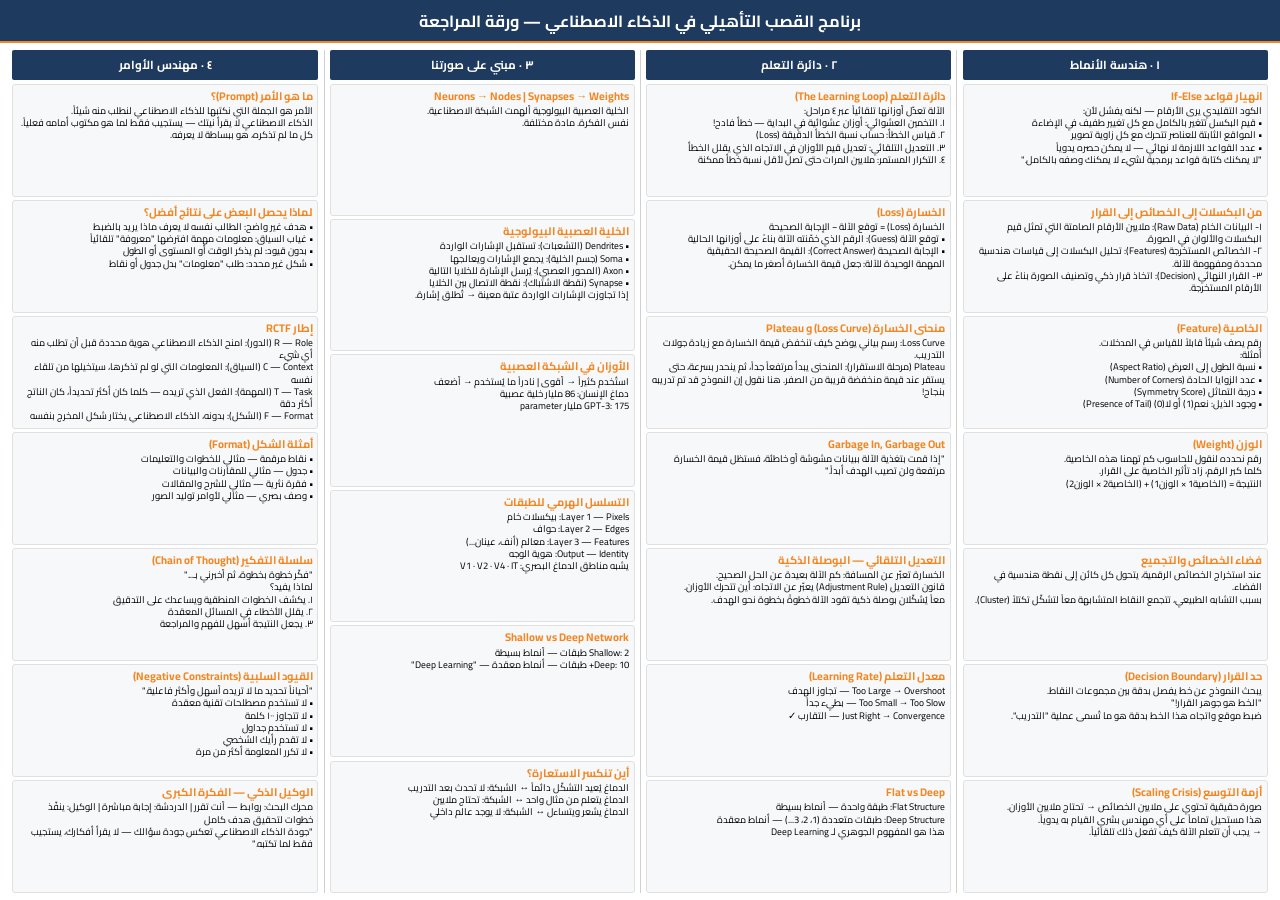
==== cheatsheet/cheatsheet.html @ 99466959 "enable day-4 download + cheatsheet" ====
<!DOCTYPE html>
<html lang="ar" dir="rtl">
<head>
    <meta charset="UTF-8">
    <meta name="viewport" content="width=device-width, initial-scale=1.0" />
    <title>برنامج القصب التأهيلي في الذكاء الاصطناعي — ورقة المراجعة</title>
    <link rel="preconnect" href="https://fonts.googleapis.com" />
    <link href="https://fonts.googleapis.com/css2?family=Cairo:wght@400;700&display=swap" rel="stylesheet" />
    <style>
        :root {
            --header-h: clamp(2rem, 4.8dvh, 3rem);
            --page-pad: clamp(0.25rem, 0.8dvh, 0.6rem);
            --col-gap: clamp(0.15rem, 0.35dvh, 0.4rem);
            --card-pad: clamp(0.2rem, 0.55dvh, 0.45rem);
        }

        * {
            box-sizing: border-box;
        }

        html,
        body {
            font-family: 'Cairo', sans-serif;
            background-color: white;
            color: black;
            margin: 0;
            padding: 0;
            width: 100%;
            height: 100%;
            overflow: hidden;
            -webkit-print-color-adjust: exact;
            print-color-adjust: exact;
        }

        .sheet {
            display: flex;
            flex-direction: column;
            width: 100vw;
            height: 100dvh;
            overflow: hidden;
        }

        .header-banner {
            flex: 0 0 var(--header-h);
            background-color: #1E3A5F;
            color: white;
            display: flex;
            align-items: center;
            justify-content: center;
            font-size: clamp(0.75rem, 1.8dvh, 1.15rem);
            font-weight: bold;
            border-bottom: 2px solid #F5851F;
            -webkit-print-color-adjust: exact;
            print-color-adjust: exact;
        }

        .main-container {
            flex: 1;
            min-height: 0;
            display: grid;
            grid-template-columns: repeat(4, 1fr);
            padding: var(--page-pad);
            gap: 0;
            overflow: hidden;
        }

        .column {
            display: flex;
            flex-direction: column;
            min-height: 0;
            padding: 0 clamp(0.15rem, 0.4vw, 0.35rem);
            border-left: 1px solid #d0d0d0;
            overflow: hidden;
        }

        .column:last-child {
            border-left: none;
        }

        .col-header {
            flex: 0 0 auto;
            background-color: #1E3A5F;
            color: white;
            font-size: calc(var(--font-factor, 1.15) * 1.35dvh);
            font-weight: bold;
            text-align: center;
            padding: clamp(0.15rem, 0.45dvh, 0.35rem) 0.25rem;
            margin-bottom: var(--col-gap);
            border-radius: 2px;
            -webkit-print-color-adjust: exact;
            print-color-adjust: exact;
        }

        .cards {
            flex: 1;
            min-height: 0;
            display: flex;
            flex-direction: column;
            gap: var(--col-gap);
            overflow: hidden;
        }

        .card {
            flex: 1 1 0;
            min-height: 0;
            display: flex;
            flex-direction: column;
            background-color: #F7F8FA;
            border: 1px solid #E0E0E0;
            border-radius: 3px;
            padding: var(--card-pad);
            overflow: hidden;
            -webkit-print-color-adjust: exact;
            print-color-adjust: exact;
        }

        .card-title {
            flex: 0 0 auto;
            color: #F5851F;
            font-size: calc(var(--font-factor, 1.15) * 1.28dvh);
            font-weight: bold;
            margin: 0 0 clamp(0.1rem, 0.25dvh, 0.2rem);
            line-height: 1.2;
            -webkit-print-color-adjust: exact;
            print-color-adjust: exact;
        }

        .card-body {
            flex: 1;
            min-height: 0;
            font-size: calc(var(--font-factor, 1.15) * 1.1dvh);
            margin: 0;
            line-height: 1.28;
            overflow: hidden;
        }

        .bold-text {
            font-weight: bold;
        }

        @page {
            size: A4 landscape;
            margin: 0;
        }

        @media print {
            html,
            body {
                width: 297mm;
                height: 210mm;
                overflow: hidden;
            }

            .sheet {
                width: 297mm;
                height: 210mm;
            }

            .header-banner,
            .col-header {
                background-color: #1E3A5F !important;
                color: #ffffff !important;
                -webkit-print-color-adjust: exact !important;
                print-color-adjust: exact !important;
            }

            .card {
                background-color: #F7F8FA !important;
                -webkit-print-color-adjust: exact !important;
                print-color-adjust: exact !important;
                page-break-inside: avoid;
            }

            .card-title {
                color: #F5851F !important;
            }

            .main-container,
            .column,
            .cards {
                page-break-inside: avoid;
            }
        }
    </style>
</head>
<body>

<div class="sheet">
    <div class="header-banner">
        برنامج القصب التأهيلي في الذكاء الاصطناعي — ورقة المراجعة
    </div>

    <div class="main-container">
        <div class="column">
            <div class="col-header">١ · هندسة الأنماط</div>
            <div class="cards">
            <div class="card">
                <h3 class="card-title">انهيار قواعد If-Else</h3>
                <p class="card-body">
                    الكود التقليدي يرى الأرقام — لكنه يفشل لأن:<br>
                    • قيم البكسل تتغير بالكامل مع كل تغيير طفيف في الإضاءة<br>
                    • المواقع الثابتة للعناصر تتحرك مع كل زاوية تصوير<br>
                    • عدد القواعد اللازمة لا نهائي — لا يمكن حصره يدوياً<br>
                    "لا يمكنك كتابة قواعد برمجية لشيء لا يمكنك وصفه بالكامل."
                </p>
            </div>

            <div class="card">
                <h3 class="card-title">من البكسلات إلى الخصائص إلى القرار</h3>
                <p class="card-body">
                    ١- البيانات الخام (Raw Data): ملايين الأرقام الصامتة التي تمثل قيم البكسلات والألوان في الصورة.<br>
                    ٢- الخصائص المستخرجة (Features): تحليل البكسلات إلى قياسات هندسية محددة ومفهومة للآلة.<br>
                    ٣- القرار النهائي (Decision): اتخاذ قرار ذكي وتصنيف الصورة بناءً على الأرقام المستخرجة.
                </p>
            </div>

            <div class="card">
                <h3 class="card-title">الخاصية (Feature)</h3>
                <p class="card-body">
                    رقم يصف شيئاً قابلاً للقياس في المدخلات.<br>
                    أمثلة:<br>
                    • نسبة الطول إلى العرض (Aspect Ratio)<br>
                    • عدد الزوايا الحادة (Number of Corners)<br>
                    • درجة التماثل (Symmetry Score)<br>
                    • وجود الذيل: نعم(1) أو لا(0) (Presence of Tail)
                </p>
            </div>

            <div class="card">
                <h3 class="card-title">الوزن (Weight)</h3>
                <p class="card-body">
                    رقم نحدده لنقول للحاسوب كم تهمنا هذه الخاصية.<br>
                    كلما كبر الرقم، زاد تأثير الخاصية على القرار.<br>
                    النتيجة = (الخاصية1 × الوزن1) + (الخاصية2 × الوزن2)
                </p>
            </div>

            <div class="card">
                <h3 class="card-title">فضاء الخصائص والتجميع</h3>
                <p class="card-body">
                    عند استخراج الخصائص الرقمية، يتحول كل كائن إلى نقطة هندسية في الفضاء.<br>
                    بسبب التشابه الطبيعي، تتجمع النقاط المتشابهة معاً لتشكّل تكتلاً (Cluster).
                </p>
            </div>

            <div class="card">
                <h3 class="card-title">حد القرار (Decision Boundary)</h3>
                <p class="card-body">
                    يبحث النموذج عن خط يفصل بدقة بين مجموعات النقاط.<br>
                    "الخط هو جوهر القرار!"<br>
                    ضبط موقع واتجاه هذا الخط بدقة هو ما تُسمى عملية "التدريب".
                </p>
            </div>

            <div class="card">
                <h3 class="card-title">أزمة التوسع (Scaling Crisis)</h3>
                <p class="card-body">
                    صورة حقيقية تحتوي على ملايين الخصائص → تحتاج ملايين الأوزان.<br>
                    هذا مستحيل تماماً على أي مهندس بشري القيام به يدوياً.<br>
                    → يجب أن تتعلم الآلة كيف تفعل ذلك تلقائياً.
                </p>
            </div>
            </div>
        </div>

        <div class="column">
            <div class="col-header">٢ · دائرة التعلم</div>
            <div class="cards">
            <div class="card">
                <h3 class="card-title">دائرة التعلم (The Learning Loop)</h3>
                <p class="card-body">
                    الآلة تعدّل أوزانها تلقائياً عبر ٤ مراحل:<br>
                    ١. التخمين العشوائي: أوزان عشوائية في البداية — خطأ فادح!<br>
                    ٢. قياس الخطأ: حساب نسبة الخطأ الدقيقة (Loss)<br>
                    ٣. التعديل التلقائي: تعديل قيم الأوزان في الاتجاه الذي يقلل الخطأ<br>
                    ٤. التكرار المستمر: ملايين المرات حتى تصل لأقل نسبة خطأ ممكنة
                </p>
            </div>

            <div class="card">
                <h3 class="card-title">الخسارة (Loss)</h3>
                <p class="card-body">
                    الخسارة (Loss) = توقع الآلة − الإجابة الصحيحة<br>
                    • توقع الآلة (Guess): الرقم الذي خمّنته الآلة بناءً على أوزانها الحالية<br>
                    • الإجابة الصحيحة (Correct Answer): القيمة الصحيحة الحقيقية<br>
                    المهمة الوحيدة للآلة: جعل قيمة الخسارة أصغر ما يمكن.
                </p>
            </div>

            <div class="card">
                <h3 class="card-title">منحنى الخسارة (Loss Curve) و Plateau</h3>
                <p class="card-body">
                    Loss Curve: رسم بياني يوضح كيف تنخفض قيمة الخسارة مع زيادة جولات التدريب.<br>
                    Plateau (مرحلة الاستقرار): المنحنى يبدأ مرتفعاً جداً، ثم ينحدر بسرعة، حتى يستقر عند قيمة منخفضة قريبة من الصفر. هنا نقول إن النموذج قد تم تدريبه بنجاح!
                </p>
            </div>

            <div class="card">
                <h3 class="card-title">Garbage In, Garbage Out</h3>
                <p class="card-body">
                    "إذا قمت بتغذية الآلة ببيانات مشوشة أو خاطئة، فستظل قيمة الخسارة مرتفعة ولن تصيب الهدف أبداً."
                </p>
            </div>

            <div class="card">
                <h3 class="card-title">التعديل التلقائي — البوصلة الذكية</h3>
                <p class="card-body">
                    الخسارة تعبّر عن المسافة: كم الآلة بعيدة عن الحل الصحيح.<br>
                    قانون التعديل (Adjustment Rule) يعبّر عن الاتجاه: أين تتحرك الأوزان.<br>
                    معاً يُشكّلان بوصلة ذكية تقود الآلة خطوةً بخطوة نحو الهدف.
                </p>
            </div>

            <div class="card">
                <h3 class="card-title">معدل التعلم (Learning Rate)</h3>
                <p class="card-body">
                    Too Large → Overshoot — تجاوز الهدف<br>
                    Too Small → Too Slow — بطيء جداً<br>
                    Just Right → Convergence — التقارب ✓
                </p>
            </div>

            <div class="card">
                <h3 class="card-title">Flat vs Deep</h3>
                <p class="card-body">
                    Flat Structure: طبقة واحدة — أنماط بسيطة<br>
                    Deep Structure: طبقات متعددة (1، 2، 3...) — أنماط معقدة<br>
                    هذا هو المفهوم الجوهري لـ Deep Learning
                </p>
            </div>
            </div>
        </div>

        <div class="column">
            <div class="col-header">٣ · مبني على صورتنا</div>
            <div class="cards">
            <div class="card">
                <h3 class="card-title">Neurons → Nodes | Synapses → Weights</h3>
                <p class="card-body">
                    الخلية العصبية البيولوجية ألهمت الشبكة الاصطناعية.<br>
                    نفس الفكرة. مادة مختلفة.
                </p>
            </div>

            <div class="card">
                <h3 class="card-title">الخلية العصبية البيولوجية</h3>
                <p class="card-body">
                    • Dendrites (التشعبات): تستقبل الإشارات الواردة<br>
                    • Soma (جسم الخلية): يجمع الإشارات ويعالجها<br>
                    • Axon (المحور العصبي): يُرسل الإشارة للخلايا التالية<br>
                    • Synapse (نقطة الاشتباك): نقطة الاتصال بين الخلايا<br>
                    إذا تجاوزت الإشارات الواردة عتبة معينة → تُطلق إشارة.
                </p>
            </div>

            <div class="card">
                <h3 class="card-title">الأوزان في الشبكة العصبية</h3>
                <p class="card-body">
                    استُخدم كثيراً → أقوى | نادراً ما يُستخدم → أضعف<br>
                    دماغ الإنسان: 86 مليار خلية عصبية<br>
                    GPT-3: 175 مليار parameter
                </p>
            </div>

            <div class="card">
                <h3 class="card-title">التسلسل الهرمي للطبقات</h3>
                <p class="card-body">
                    Layer 1 — Pixels: بيكسلات خام<br>
                    Layer 2 — Edges: حواف<br>
                    Layer 3 — Features: معالم (أنف، عينان...)<br>
                    Output — Identity: هوية الوجه<br>
                    يشبه مناطق الدماغ البصري: V1 · V2 · V4 · IT
                </p>
            </div>

            <div class="card">
                <h3 class="card-title">Shallow vs Deep Network</h3>
                <p class="card-body">
                    Shallow: 2 طبقات — أنماط بسيطة<br>
                    Deep: 10+ طبقات — أنماط معقدة — "Deep Learning"
                </p>
            </div>

            <div class="card">
                <h3 class="card-title">أين تنكسر الاستعارة؟</h3>
                <p class="card-body">
                    الدماغ يُعيد التشكّل دائماً ↔ الشبكة: لا تحدث بعد التدريب<br>
                    الدماغ يتعلم من مثال واحد ↔ الشبكة: تحتاج ملايين<br>
                    الدماغ يشعر ويتساءل ↔ الشبكة: لا يوجد عالم داخلي
                </p>
            </div>
            </div>
        </div>

        <div class="column">
            <div class="col-header">٤ · مهندس الأوامر</div>
            <div class="cards">
            <div class="card">
                <h3 class="card-title">ما هو الأمر (Prompt)؟</h3>
                <p class="card-body">
                    الأمر هو الجملة التي نكتبها للذكاء الاصطناعي لنطلب منه شيئاً.<br>
                    الذكاء الاصطناعي لا يقرأ نيتك — يستجيب فقط لما هو مكتوب أمامه فعلياً.<br>
                    كل ما لم تذكره، هو ببساطة لا يعرفه.
                </p>
            </div>

            <div class="card">
                <h3 class="card-title">لماذا يحصل البعض على نتائج أفضل؟</h3>
                <p class="card-body">
                    • هدف غير واضح: الطالب نفسه لا يعرف ماذا يريد بالضبط<br>
                    • غياب السياق: معلومات مهمة افترضها "معروفة" تلقائياً<br>
                    • بدون قيود: لم يذكر الوقت أو المستوى أو الطول<br>
                    • شكل غير محدد: طلب "معلومات" بدل جدول أو نقاط
                </p>
            </div>

            <div class="card">
                <h3 class="card-title">إطار RCTF</h3>
                <p class="card-body">
                    R — Role (الدور): امنح الذكاء الاصطناعي هوية محددة قبل أن تطلب منه أي شيء<br>
                    C — Context (السياق): المعلومات التي لو لم تذكرها، سيتخيلها من تلقاء نفسه<br>
                    T — Task (المهمة): الفعل الذي تريده — كلما كان أكثر تحديداً، كان الناتج أكثر دقة<br>
                    F — Format (الشكل): بدونه، الذكاء الاصطناعي يختار شكل المخرج بنفسه
                </p>
            </div>

            <div class="card">
                <h3 class="card-title">أمثلة الشكل (Format)</h3>
                <p class="card-body">
                    • نقاط مرقمة — مثالي للخطوات والتعليمات<br>
                    • جدول — مثالي للمقارنات والبيانات<br>
                    • فقرة نثرية — مثالي للشرح والمقالات<br>
                    • وصف بصري — مثالي لأوامر توليد الصور
                </p>
            </div>

            <div class="card">
                <h3 class="card-title">سلسلة التفكير (Chain of Thought)</h3>
                <p class="card-body">
                    "فكّر خطوة بخطوة، ثم أخبرني بـ..."<br>
                    لماذا يفيد؟<br>
                    ١. يكشف الخطوات المنطقية ويساعدك على التدقيق<br>
                    ٢. يقلل الأخطاء في المسائل المعقدة<br>
                    ٣. يجعل النتيجة أسهل للفهم والمراجعة
                </p>
            </div>

            <div class="card">
                <h3 class="card-title">القيود السلبية (Negative Constraints)</h3>
                <p class="card-body">
                    "أحياناً تحديد ما لا تريده أسهل وأكثر فاعلية."<br>
                    • لا تستخدم مصطلحات تقنية معقدة<br>
                    • لا تتجاوز ١٠٠ كلمة<br>
                    • لا تستخدم جداول<br>
                    • لا تقدم رأيك الشخصي<br>
                    • لا تكرر المعلومة أكثر من مرة
                </p>
            </div>

            <div class="card">
                <h3 class="card-title">الوكيل الذكي — الفكرة الكبرى</h3>
                <p class="card-body">
                    محرك البحث: روابط — أنت تقرر | الدردشة: إجابة مباشرة | الوكيل: ينفّذ خطوات لتحقيق هدف كامل<br>
                    "جودة الذكاء الاصطناعي تعكس جودة سؤالك — لا يقرأ أفكارك، يستجيب فقط لما تكتبه."
                </p>
            </div>
            </div>
        </div>
    </div>
</div>

<script>
(function () {
  const root = document.documentElement;

  function cardsFit() {
    return [...document.querySelectorAll(".card-body")].every(
      (el) => el.scrollHeight <= el.clientHeight + 1
    );
  }

  function fitToScreen() {
    let factor = 1.28;
    root.style.setProperty("--font-factor", String(factor));

    while (!cardsFit() && factor > 0.82) {
      factor -= 0.02;
      root.style.setProperty("--font-factor", String(factor));
    }
  }

  window.addEventListener("load", fitToScreen);
  window.addEventListener("resize", fitToScreen);
})();
</script>

</body>
</html>
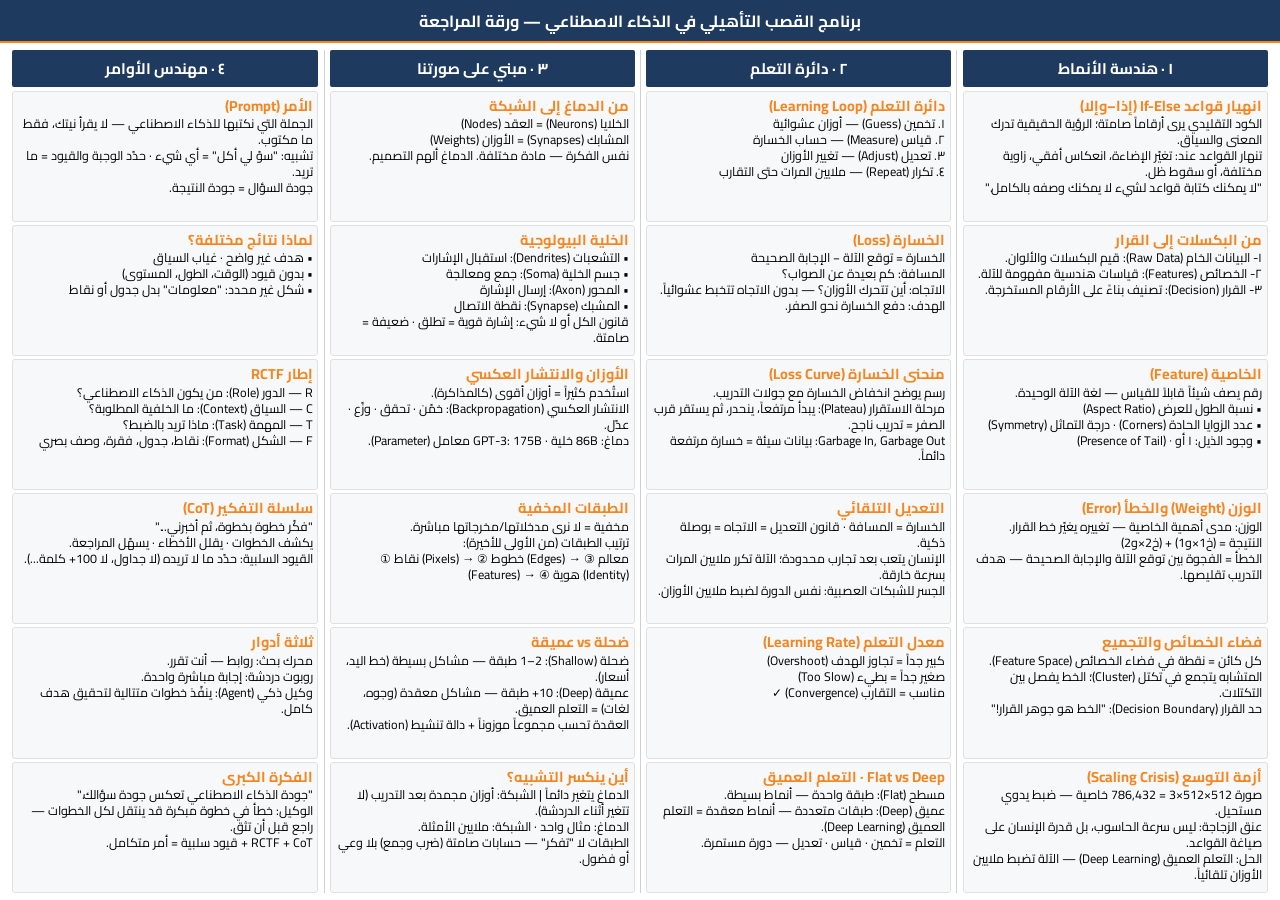
==== commit a344dc8c: "cheatsheet  update" ====
--- a/cheatsheet/cheatsheet.html
+++ b/cheatsheet/cheatsheet.html
@@ -134,6 +134,12 @@
             overflow: hidden;
         }
 
+        .card-body .seq {
+            direction: ltr;
+            unicode-bidi: embed;
+            display: inline;
+        }
+
         .bold-text {
             font-weight: bold;
         }
@@ -195,69 +201,57 @@
             <div class="col-header">١ · هندسة الأنماط</div>
             <div class="cards">
             <div class="card">
-                <h3 class="card-title">انهيار قواعد If-Else</h3>
-                <p class="card-body">
-                    الكود التقليدي يرى الأرقام — لكنه يفشل لأن:<br>
-                    • قيم البكسل تتغير بالكامل مع كل تغيير طفيف في الإضاءة<br>
-                    • المواقع الثابتة للعناصر تتحرك مع كل زاوية تصوير<br>
-                    • عدد القواعد اللازمة لا نهائي — لا يمكن حصره يدوياً<br>
-                    "لا يمكنك كتابة قواعد برمجية لشيء لا يمكنك وصفه بالكامل."
-                </p>
-            </div>
-
-            <div class="card">
-                <h3 class="card-title">من البكسلات إلى الخصائص إلى القرار</h3>
-                <p class="card-body">
-                    ١- البيانات الخام (Raw Data): ملايين الأرقام الصامتة التي تمثل قيم البكسلات والألوان في الصورة.<br>
-                    ٢- الخصائص المستخرجة (Features): تحليل البكسلات إلى قياسات هندسية محددة ومفهومة للآلة.<br>
-                    ٣- القرار النهائي (Decision): اتخاذ قرار ذكي وتصنيف الصورة بناءً على الأرقام المستخرجة.
+                <h3 class="card-title">انهيار قواعد If-Else (إذا–وإلا)</h3>
+                <p class="card-body">
+                    الكود التقليدي يرى أرقاماً صامتة؛ الرؤية الحقيقية تدرك المعنى والسياق.<br>
+                    تنهار القواعد عند: تغيّر الإضاءة، انعكاس أفقي، زاوية مختلفة، أو سقوط ظل.<br>
+                    "لا يمكنك كتابة قواعد لشيء لا يمكنك وصفه بالكامل."
+                </p>
+            </div>
+
+            <div class="card">
+                <h3 class="card-title">من البكسلات إلى القرار</h3>
+                <p class="card-body">
+                    ١- البيانات الخام (Raw Data): قيم البكسلات والألوان.<br>
+                    ٢- الخصائص (Features): قياسات هندسية مفهومة للآلة.<br>
+                    ٣- القرار (Decision): تصنيف بناءً على الأرقام المستخرجة.
                 </p>
             </div>
 
             <div class="card">
                 <h3 class="card-title">الخاصية (Feature)</h3>
                 <p class="card-body">
-                    رقم يصف شيئاً قابلاً للقياس في المدخلات.<br>
-                    أمثلة:<br>
-                    • نسبة الطول إلى العرض (Aspect Ratio)<br>
-                    • عدد الزوايا الحادة (Number of Corners)<br>
-                    • درجة التماثل (Symmetry Score)<br>
-                    • وجود الذيل: نعم(1) أو لا(0) (Presence of Tail)
-                </p>
-            </div>
-
-            <div class="card">
-                <h3 class="card-title">الوزن (Weight)</h3>
-                <p class="card-body">
-                    رقم نحدده لنقول للحاسوب كم تهمنا هذه الخاصية.<br>
-                    كلما كبر الرقم، زاد تأثير الخاصية على القرار.<br>
-                    النتيجة = (الخاصية1 × الوزن1) + (الخاصية2 × الوزن2)
+                    رقم يصف شيئاً قابلاً للقياس — لغة الآلة الوحيدة.<br>
+                    • نسبة الطول للعرض (Aspect Ratio)<br>
+                    • عدد الزوايا الحادة (Corners) · درجة التماثل (Symmetry)<br>
+                    • وجود الذيل: ١ أو ٠ (Presence of Tail)
+                </p>
+            </div>
+
+            <div class="card">
+                <h3 class="card-title">الوزن (Weight) والخطأ (Error)</h3>
+                <p class="card-body">
+                    الوزن: مدى أهمية الخاصية — تغييره يغيّر خط القرار.<br>
+                    النتيجة = (خ1×و1) + (خ2×و2)<br>
+                    الخطأ = الفجوة بين توقع الآلة والإجابة الصحيحة — هدف التدريب تقليصها.
                 </p>
             </div>
 
             <div class="card">
                 <h3 class="card-title">فضاء الخصائص والتجميع</h3>
                 <p class="card-body">
-                    عند استخراج الخصائص الرقمية، يتحول كل كائن إلى نقطة هندسية في الفضاء.<br>
-                    بسبب التشابه الطبيعي، تتجمع النقاط المتشابهة معاً لتشكّل تكتلاً (Cluster).
-                </p>
-            </div>
-
-            <div class="card">
-                <h3 class="card-title">حد القرار (Decision Boundary)</h3>
-                <p class="card-body">
-                    يبحث النموذج عن خط يفصل بدقة بين مجموعات النقاط.<br>
-                    "الخط هو جوهر القرار!"<br>
-                    ضبط موقع واتجاه هذا الخط بدقة هو ما تُسمى عملية "التدريب".
+                    كل كائن = نقطة في فضاء الخصائص (Feature Space).<br>
+                    المتشابه يتجمع في تكتل (Cluster)؛ الخط يفصل بين التكتلات.<br>
+                    حد القرار (Decision Boundary): "الخط هو جوهر القرار!"
                 </p>
             </div>
 
             <div class="card">
                 <h3 class="card-title">أزمة التوسع (Scaling Crisis)</h3>
                 <p class="card-body">
-                    صورة حقيقية تحتوي على ملايين الخصائص → تحتاج ملايين الأوزان.<br>
-                    هذا مستحيل تماماً على أي مهندس بشري القيام به يدوياً.<br>
-                    → يجب أن تتعلم الآلة كيف تفعل ذلك تلقائياً.
+                    صورة 512×512×3 = 786,432 خاصية — ضبط يدوي مستحيل.<br>
+                    عنق الزجاجة: ليس سرعة الحاسوب، بل قدرة الإنسان على صياغة القواعد.<br>
+                    الحل: التعلم العميق (Deep Learning) — الآلة تضبط ملايين الأوزان تلقائياً.
                 </p>
             </div>
             </div>
@@ -267,65 +261,58 @@
             <div class="col-header">٢ · دائرة التعلم</div>
             <div class="cards">
             <div class="card">
-                <h3 class="card-title">دائرة التعلم (The Learning Loop)</h3>
-                <p class="card-body">
-                    الآلة تعدّل أوزانها تلقائياً عبر ٤ مراحل:<br>
-                    ١. التخمين العشوائي: أوزان عشوائية في البداية — خطأ فادح!<br>
-                    ٢. قياس الخطأ: حساب نسبة الخطأ الدقيقة (Loss)<br>
-                    ٣. التعديل التلقائي: تعديل قيم الأوزان في الاتجاه الذي يقلل الخطأ<br>
-                    ٤. التكرار المستمر: ملايين المرات حتى تصل لأقل نسبة خطأ ممكنة
+                <h3 class="card-title">دائرة التعلم (Learning Loop)</h3>
+                <p class="card-body">
+                    ١. تخمين (Guess) — أوزان عشوائية<br>
+                    ٢. قياس (Measure) — حساب الخسارة<br>
+                    ٣. تعديل (Adjust) — تغيير الأوزان<br>
+                    ٤. تكرار (Repeat) — ملايين المرات حتى التقارب
                 </p>
             </div>
 
             <div class="card">
                 <h3 class="card-title">الخسارة (Loss)</h3>
                 <p class="card-body">
-                    الخسارة (Loss) = توقع الآلة − الإجابة الصحيحة<br>
-                    • توقع الآلة (Guess): الرقم الذي خمّنته الآلة بناءً على أوزانها الحالية<br>
-                    • الإجابة الصحيحة (Correct Answer): القيمة الصحيحة الحقيقية<br>
-                    المهمة الوحيدة للآلة: جعل قيمة الخسارة أصغر ما يمكن.
-                </p>
-            </div>
-
-            <div class="card">
-                <h3 class="card-title">منحنى الخسارة (Loss Curve) و Plateau</h3>
-                <p class="card-body">
-                    Loss Curve: رسم بياني يوضح كيف تنخفض قيمة الخسارة مع زيادة جولات التدريب.<br>
-                    Plateau (مرحلة الاستقرار): المنحنى يبدأ مرتفعاً جداً، ثم ينحدر بسرعة، حتى يستقر عند قيمة منخفضة قريبة من الصفر. هنا نقول إن النموذج قد تم تدريبه بنجاح!
-                </p>
-            </div>
-
-            <div class="card">
-                <h3 class="card-title">Garbage In, Garbage Out</h3>
-                <p class="card-body">
-                    "إذا قمت بتغذية الآلة ببيانات مشوشة أو خاطئة، فستظل قيمة الخسارة مرتفعة ولن تصيب الهدف أبداً."
-                </p>
-            </div>
-
-            <div class="card">
-                <h3 class="card-title">التعديل التلقائي — البوصلة الذكية</h3>
-                <p class="card-body">
-                    الخسارة تعبّر عن المسافة: كم الآلة بعيدة عن الحل الصحيح.<br>
-                    قانون التعديل (Adjustment Rule) يعبّر عن الاتجاه: أين تتحرك الأوزان.<br>
-                    معاً يُشكّلان بوصلة ذكية تقود الآلة خطوةً بخطوة نحو الهدف.
+                    الخسارة = توقع الآلة − الإجابة الصحيحة<br>
+                    المسافة: كم بعيدة عن الصواب؟<br>
+                    الاتجاه: أين تتحرك الأوزان؟ — بدون الاتجاه تتخبط عشوائياً.<br>
+                    الهدف: دفع الخسارة نحو الصفر.
+                </p>
+            </div>
+
+            <div class="card">
+                <h3 class="card-title">منحنى الخسارة (Loss Curve)</h3>
+                <p class="card-body">
+                    رسم يوضح انخفاض الخسارة مع جولات التدريب.<br>
+                    مرحلة الاستقرار (Plateau): يبدأ مرتفعاً، ينحدر، ثم يستقر قرب الصفر = تدريب ناجح.<br>
+                    Garbage In, Garbage Out: بيانات سيئة = خسارة مرتفعة دائماً.
+                </p>
+            </div>
+
+            <div class="card">
+                <h3 class="card-title">التعديل التلقائي</h3>
+                <p class="card-body">
+                    الخسارة = المسافة · قانون التعديل = الاتجاه = بوصلة ذكية.<br>
+                    الإنسان يتعب بعد تجارب محدودة؛ الآلة تكرر ملايين المرات بسرعة خارقة.<br>
+                    الجسر للشبكات العصبية: نفس الدورة لضبط ملايين الأوزان.
                 </p>
             </div>
 
             <div class="card">
                 <h3 class="card-title">معدل التعلم (Learning Rate)</h3>
                 <p class="card-body">
-                    Too Large → Overshoot — تجاوز الهدف<br>
-                    Too Small → Too Slow — بطيء جداً<br>
-                    Just Right → Convergence — التقارب ✓
-                </p>
-            </div>
-
-            <div class="card">
-                <h3 class="card-title">Flat vs Deep</h3>
-                <p class="card-body">
-                    Flat Structure: طبقة واحدة — أنماط بسيطة<br>
-                    Deep Structure: طبقات متعددة (1، 2، 3...) — أنماط معقدة<br>
-                    هذا هو المفهوم الجوهري لـ Deep Learning
+                    كبير جداً = تجاوز الهدف (Overshoot)<br>
+                    صغير جداً = بطيء (Too Slow)<br>
+                    مناسب = التقارب (Convergence) ✓
+                </p>
+            </div>
+
+            <div class="card">
+                <h3 class="card-title">Flat vs Deep · التعلم العميق</h3>
+                <p class="card-body">
+                    مسطح (Flat): طبقة واحدة — أنماط بسيطة.<br>
+                    عميق (Deep): طبقات متعددة — أنماط معقدة = التعلم العميق (Deep Learning).<br>
+                    التعلم = <span class="seq">تخمين · قياس · تعديل</span> — دورة مستمرة.
                 </p>
             </div>
             </div>
@@ -335,58 +322,58 @@
             <div class="col-header">٣ · مبني على صورتنا</div>
             <div class="cards">
             <div class="card">
-                <h3 class="card-title">Neurons → Nodes | Synapses → Weights</h3>
-                <p class="card-body">
-                    الخلية العصبية البيولوجية ألهمت الشبكة الاصطناعية.<br>
-                    نفس الفكرة. مادة مختلفة.
-                </p>
-            </div>
-
-            <div class="card">
-                <h3 class="card-title">الخلية العصبية البيولوجية</h3>
-                <p class="card-body">
-                    • Dendrites (التشعبات): تستقبل الإشارات الواردة<br>
-                    • Soma (جسم الخلية): يجمع الإشارات ويعالجها<br>
-                    • Axon (المحور العصبي): يُرسل الإشارة للخلايا التالية<br>
-                    • Synapse (نقطة الاشتباك): نقطة الاتصال بين الخلايا<br>
-                    إذا تجاوزت الإشارات الواردة عتبة معينة → تُطلق إشارة.
-                </p>
-            </div>
-
-            <div class="card">
-                <h3 class="card-title">الأوزان في الشبكة العصبية</h3>
-                <p class="card-body">
-                    استُخدم كثيراً → أقوى | نادراً ما يُستخدم → أضعف<br>
-                    دماغ الإنسان: 86 مليار خلية عصبية<br>
-                    GPT-3: 175 مليار parameter
-                </p>
-            </div>
-
-            <div class="card">
-                <h3 class="card-title">التسلسل الهرمي للطبقات</h3>
-                <p class="card-body">
-                    Layer 1 — Pixels: بيكسلات خام<br>
-                    Layer 2 — Edges: حواف<br>
-                    Layer 3 — Features: معالم (أنف، عينان...)<br>
-                    Output — Identity: هوية الوجه<br>
-                    يشبه مناطق الدماغ البصري: V1 · V2 · V4 · IT
-                </p>
-            </div>
-
-            <div class="card">
-                <h3 class="card-title">Shallow vs Deep Network</h3>
-                <p class="card-body">
-                    Shallow: 2 طبقات — أنماط بسيطة<br>
-                    Deep: 10+ طبقات — أنماط معقدة — "Deep Learning"
-                </p>
-            </div>
-
-            <div class="card">
-                <h3 class="card-title">أين تنكسر الاستعارة؟</h3>
-                <p class="card-body">
-                    الدماغ يُعيد التشكّل دائماً ↔ الشبكة: لا تحدث بعد التدريب<br>
-                    الدماغ يتعلم من مثال واحد ↔ الشبكة: تحتاج ملايين<br>
-                    الدماغ يشعر ويتساءل ↔ الشبكة: لا يوجد عالم داخلي
+                <h3 class="card-title">من الدماغ إلى الشبكة</h3>
+                <p class="card-body">
+                    الخلايا (Neurons) = العقد (Nodes)<br>
+                    المشابك (Synapses) = الأوزان (Weights)<br>
+                    نفس الفكرة — مادة مختلفة. الدماغ ألهم التصميم.
+                </p>
+            </div>
+
+            <div class="card">
+                <h3 class="card-title">الخلية البيولوجية</h3>
+                <p class="card-body">
+                    • التشعبات (Dendrites): استقبال الإشارات<br>
+                    • جسم الخلية (Soma): جمع ومعالجة<br>
+                    • المحور (Axon): إرسال الإشارة<br>
+                    • المشبك (Synapse): نقطة الاتصال<br>
+                    قانون الكل أو لا شيء: إشارة قوية = تطلق · ضعيفة = صامتة.
+                </p>
+            </div>
+
+            <div class="card">
+                <h3 class="card-title">الأوزان والانتشار العكسي</h3>
+                <p class="card-body">
+                    استُخدم كثيراً = أوزان أقوى (كالمذاكرة).<br>
+                    الانتشار العكسي (Backpropagation): <span class="seq">خمّن · تحقق · وزّع · عدّل</span>.<br>
+                    دماغ: 86B خلية · GPT-3: 175B معامل (Parameter).
+                </p>
+            </div>
+
+            <div class="card">
+                <h3 class="card-title">الطبقات المخفية</h3>
+                <p class="card-body">
+                    مخفية = لا نرى مدخلاتها/مخرجاتها مباشرة.<br>
+                    ترتيب الطبقات (من الأولى للأخيرة):<br>
+                    <span class="seq">① نقاط (Pixels) → ② خطوط (Edges) → ③ معالم (Features) → ④ هوية (Identity)</span>
+                </p>
+            </div>
+
+            <div class="card">
+                <h3 class="card-title">ضحلة vs عميقة</h3>
+                <p class="card-body">
+                    ضحلة (Shallow): 1–2 طبقة — مشاكل بسيطة (خط اليد، أسعار).<br>
+                    عميقة (Deep): 10+ طبقة — مشاكل معقدة (وجوه، لغات) = التعلم العميق.<br>
+                    العقدة تحسب مجموعاً موزوناً + دالة تنشيط (Activation).
+                </p>
+            </div>
+
+            <div class="card">
+                <h3 class="card-title">أين ينكسر التشبيه؟</h3>
+                <p class="card-body">
+                    الدماغ يتغير دائماً | الشبكة: أوزان مجمدة بعد التدريب (لا تتغير أثناء الدردشة).<br>
+                    الدماغ: مثال واحد · الشبكة: ملايين الأمثلة.<br>
+                    الطبقات لا "تفكر" — حسابات صامتة (ضرب وجمع) بلا وعي أو فضول.
                 </p>
             </div>
             </div>
@@ -396,72 +383,57 @@
             <div class="col-header">٤ · مهندس الأوامر</div>
             <div class="cards">
             <div class="card">
-                <h3 class="card-title">ما هو الأمر (Prompt)؟</h3>
-                <p class="card-body">
-                    الأمر هو الجملة التي نكتبها للذكاء الاصطناعي لنطلب منه شيئاً.<br>
-                    الذكاء الاصطناعي لا يقرأ نيتك — يستجيب فقط لما هو مكتوب أمامه فعلياً.<br>
-                    كل ما لم تذكره، هو ببساطة لا يعرفه.
-                </p>
-            </div>
-
-            <div class="card">
-                <h3 class="card-title">لماذا يحصل البعض على نتائج أفضل؟</h3>
-                <p class="card-body">
-                    • هدف غير واضح: الطالب نفسه لا يعرف ماذا يريد بالضبط<br>
-                    • غياب السياق: معلومات مهمة افترضها "معروفة" تلقائياً<br>
-                    • بدون قيود: لم يذكر الوقت أو المستوى أو الطول<br>
-                    • شكل غير محدد: طلب "معلومات" بدل جدول أو نقاط
+                <h3 class="card-title">الأمر (Prompt)</h3>
+                <p class="card-body">
+                    الجملة التي نكتبها للذكاء الاصطناعي — لا يقرأ نيتك، فقط ما مكتوب.<br>
+                    تشبيه: "سوّ لي أكل" = أي شيء · حدّد الوجبة والقيود = ما تريد.<br>
+                    جودة السؤال = جودة النتيجة.
+                </p>
+            </div>
+
+            <div class="card">
+                <h3 class="card-title">لماذا نتائج مختلفة؟</h3>
+                <p class="card-body">
+                    • هدف غير واضح · غياب السياق<br>
+                    • بدون قيود (الوقت، الطول، المستوى)<br>
+                    • شكل غير محدد: "معلومات" بدل جدول أو نقاط
                 </p>
             </div>
 
             <div class="card">
                 <h3 class="card-title">إطار RCTF</h3>
                 <p class="card-body">
-                    R — Role (الدور): امنح الذكاء الاصطناعي هوية محددة قبل أن تطلب منه أي شيء<br>
-                    C — Context (السياق): المعلومات التي لو لم تذكرها، سيتخيلها من تلقاء نفسه<br>
-                    T — Task (المهمة): الفعل الذي تريده — كلما كان أكثر تحديداً، كان الناتج أكثر دقة<br>
-                    F — Format (الشكل): بدونه، الذكاء الاصطناعي يختار شكل المخرج بنفسه
-                </p>
-            </div>
-
-            <div class="card">
-                <h3 class="card-title">أمثلة الشكل (Format)</h3>
-                <p class="card-body">
-                    • نقاط مرقمة — مثالي للخطوات والتعليمات<br>
-                    • جدول — مثالي للمقارنات والبيانات<br>
-                    • فقرة نثرية — مثالي للشرح والمقالات<br>
-                    • وصف بصري — مثالي لأوامر توليد الصور
-                </p>
-            </div>
-
-            <div class="card">
-                <h3 class="card-title">سلسلة التفكير (Chain of Thought)</h3>
-                <p class="card-body">
-                    "فكّر خطوة بخطوة، ثم أخبرني بـ..."<br>
-                    لماذا يفيد؟<br>
-                    ١. يكشف الخطوات المنطقية ويساعدك على التدقيق<br>
-                    ٢. يقلل الأخطاء في المسائل المعقدة<br>
-                    ٣. يجعل النتيجة أسهل للفهم والمراجعة
-                </p>
-            </div>
-
-            <div class="card">
-                <h3 class="card-title">القيود السلبية (Negative Constraints)</h3>
-                <p class="card-body">
-                    "أحياناً تحديد ما لا تريده أسهل وأكثر فاعلية."<br>
-                    • لا تستخدم مصطلحات تقنية معقدة<br>
-                    • لا تتجاوز ١٠٠ كلمة<br>
-                    • لا تستخدم جداول<br>
-                    • لا تقدم رأيك الشخصي<br>
-                    • لا تكرر المعلومة أكثر من مرة
-                </p>
-            </div>
-
-            <div class="card">
-                <h3 class="card-title">الوكيل الذكي — الفكرة الكبرى</h3>
-                <p class="card-body">
-                    محرك البحث: روابط — أنت تقرر | الدردشة: إجابة مباشرة | الوكيل: ينفّذ خطوات لتحقيق هدف كامل<br>
-                    "جودة الذكاء الاصطناعي تعكس جودة سؤالك — لا يقرأ أفكارك، يستجيب فقط لما تكتبه."
+                    R — الدور (Role): من يكون الذكاء الاصطناعي؟<br>
+                    C — السياق (Context): ما الخلفية المطلوبة؟<br>
+                    T — المهمة (Task): ماذا تريد بالضبط؟<br>
+                    F — الشكل (Format): نقاط، جدول، فقرة، وصف بصري
+                </p>
+            </div>
+
+            <div class="card">
+                <h3 class="card-title">سلسلة التفكير (CoT)</h3>
+                <p class="card-body">
+                    "فكّر خطوة بخطوة، ثم أخبرني..."<br>
+                    يكشف الخطوات · يقلل الأخطاء · يسهّل المراجعة.<br>
+                    القيود السلبية: حدّد ما لا تريده (لا جداول، لا 100+ كلمة...).
+                </p>
+            </div>
+
+            <div class="card">
+                <h3 class="card-title">ثلاثة أدوار</h3>
+                <p class="card-body">
+                    محرك بحث: روابط — أنت تقرر.<br>
+                    روبوت دردشة: إجابة مباشرة واحدة.<br>
+                    وكيل ذكي (Agent): ينفّذ خطوات متتالية لتحقيق هدف كامل.
+                </p>
+            </div>
+
+            <div class="card">
+                <h3 class="card-title">الفكرة الكبرى</h3>
+                <p class="card-body">
+                    "جودة الذكاء الاصطناعي تعكس جودة سؤالك."<br>
+                    الوكيل: خطأ في خطوة مبكرة قد ينتقل لكل الخطوات — راجع قبل أن تثق.<br>
+                    RCTF + CoT + قيود سلبية = أمر متكامل.
                 </p>
             </div>
             </div>
